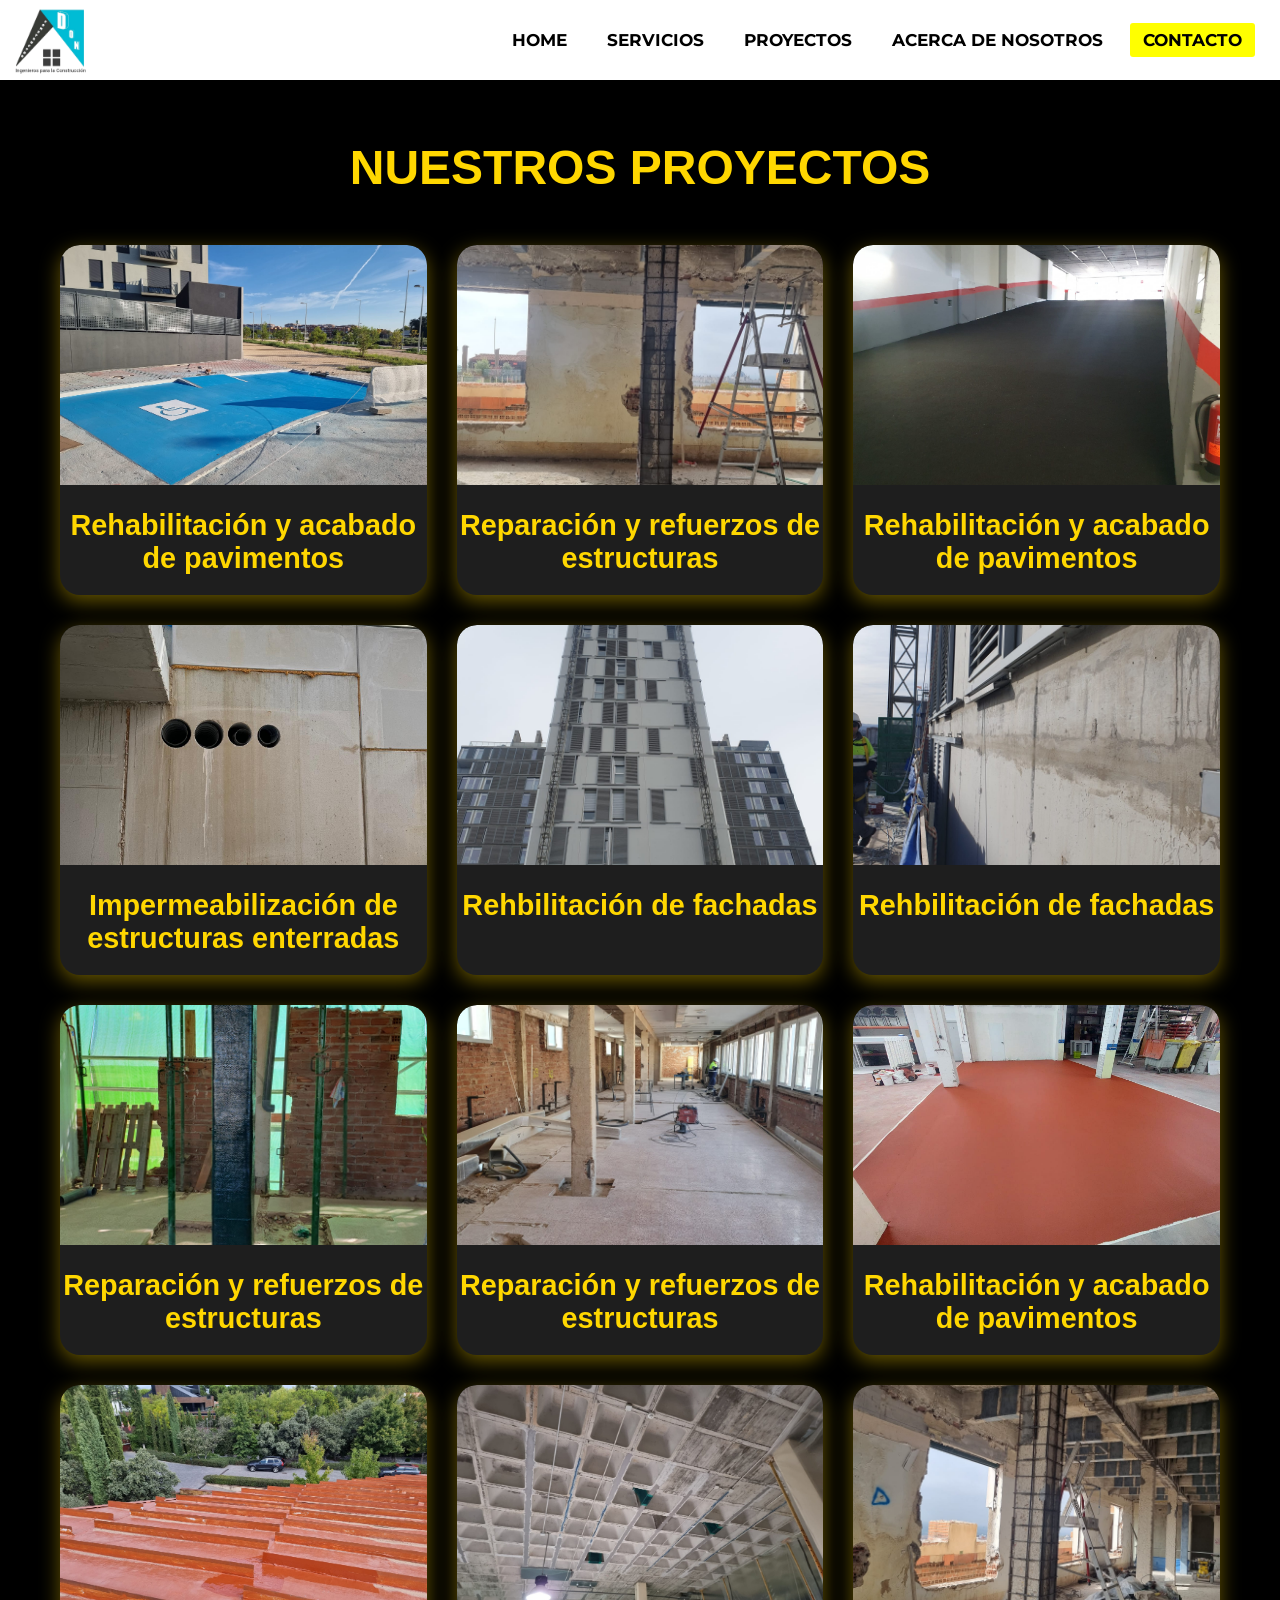
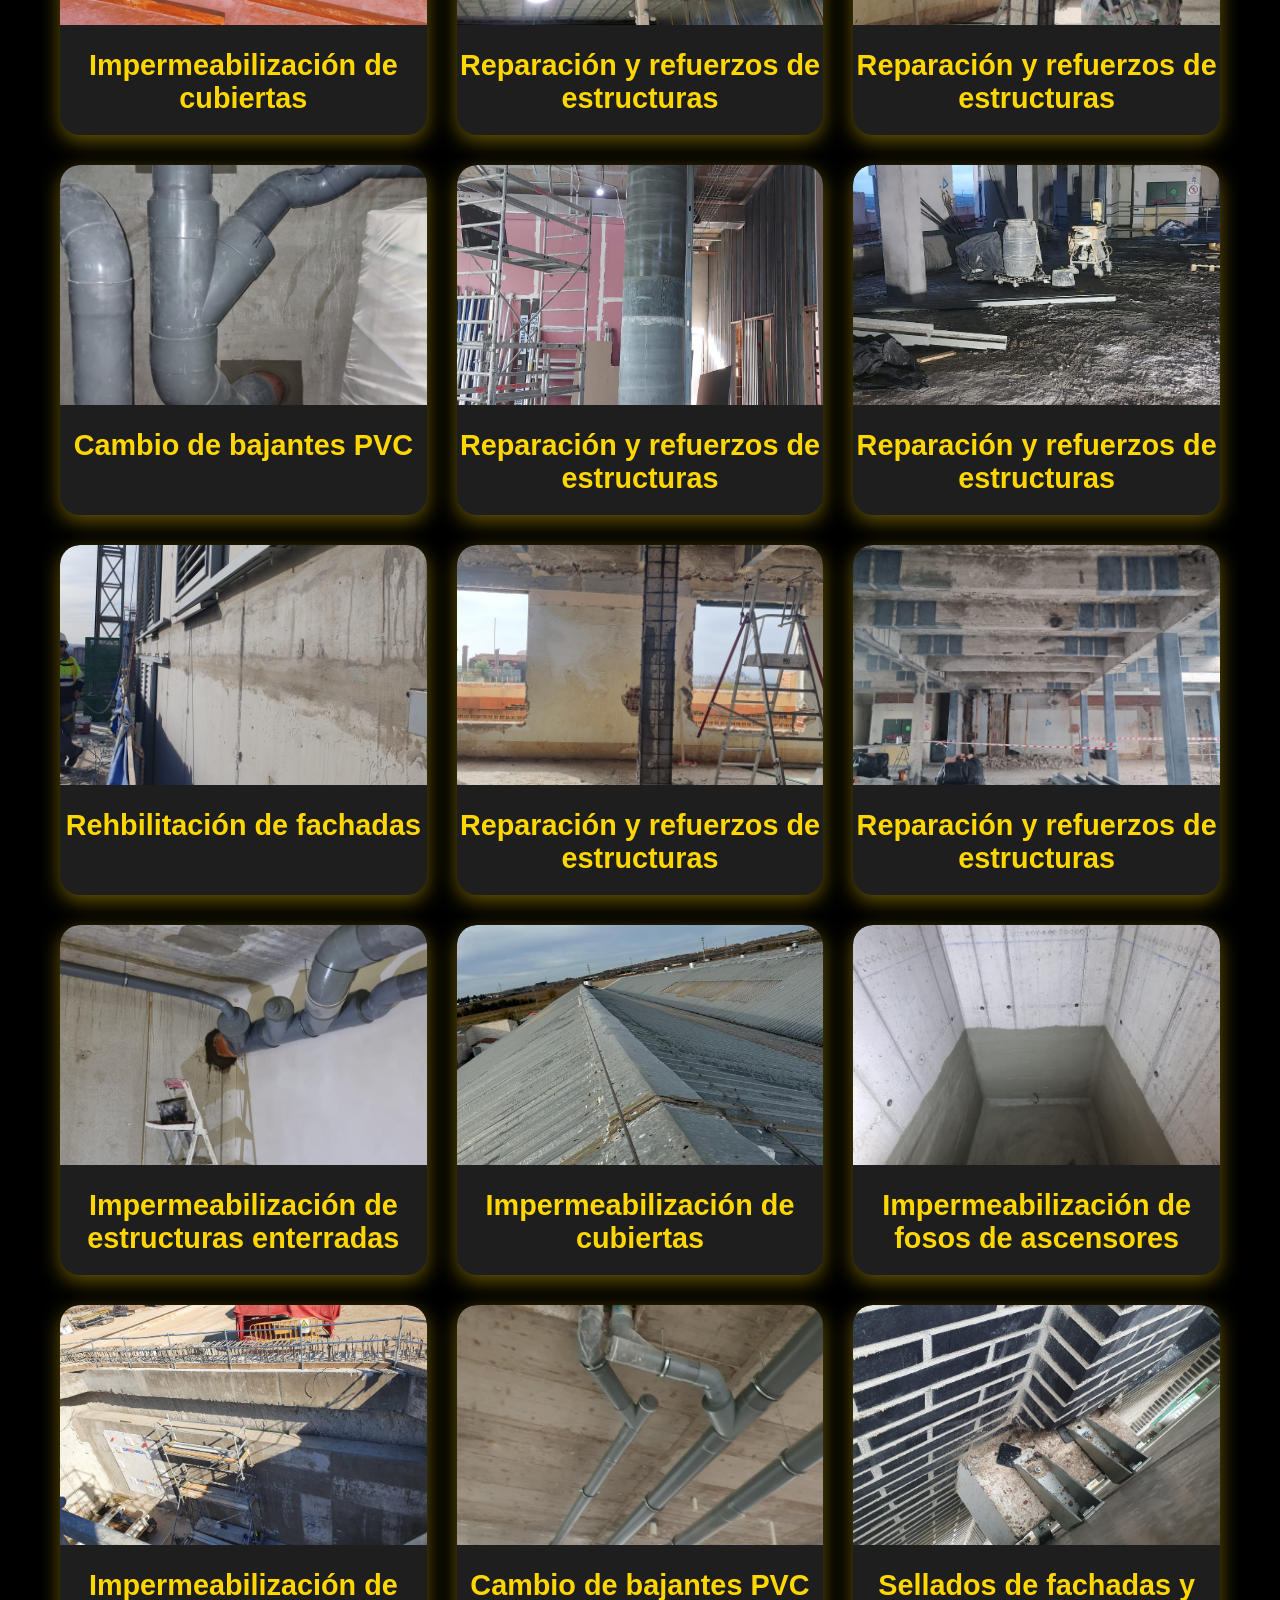
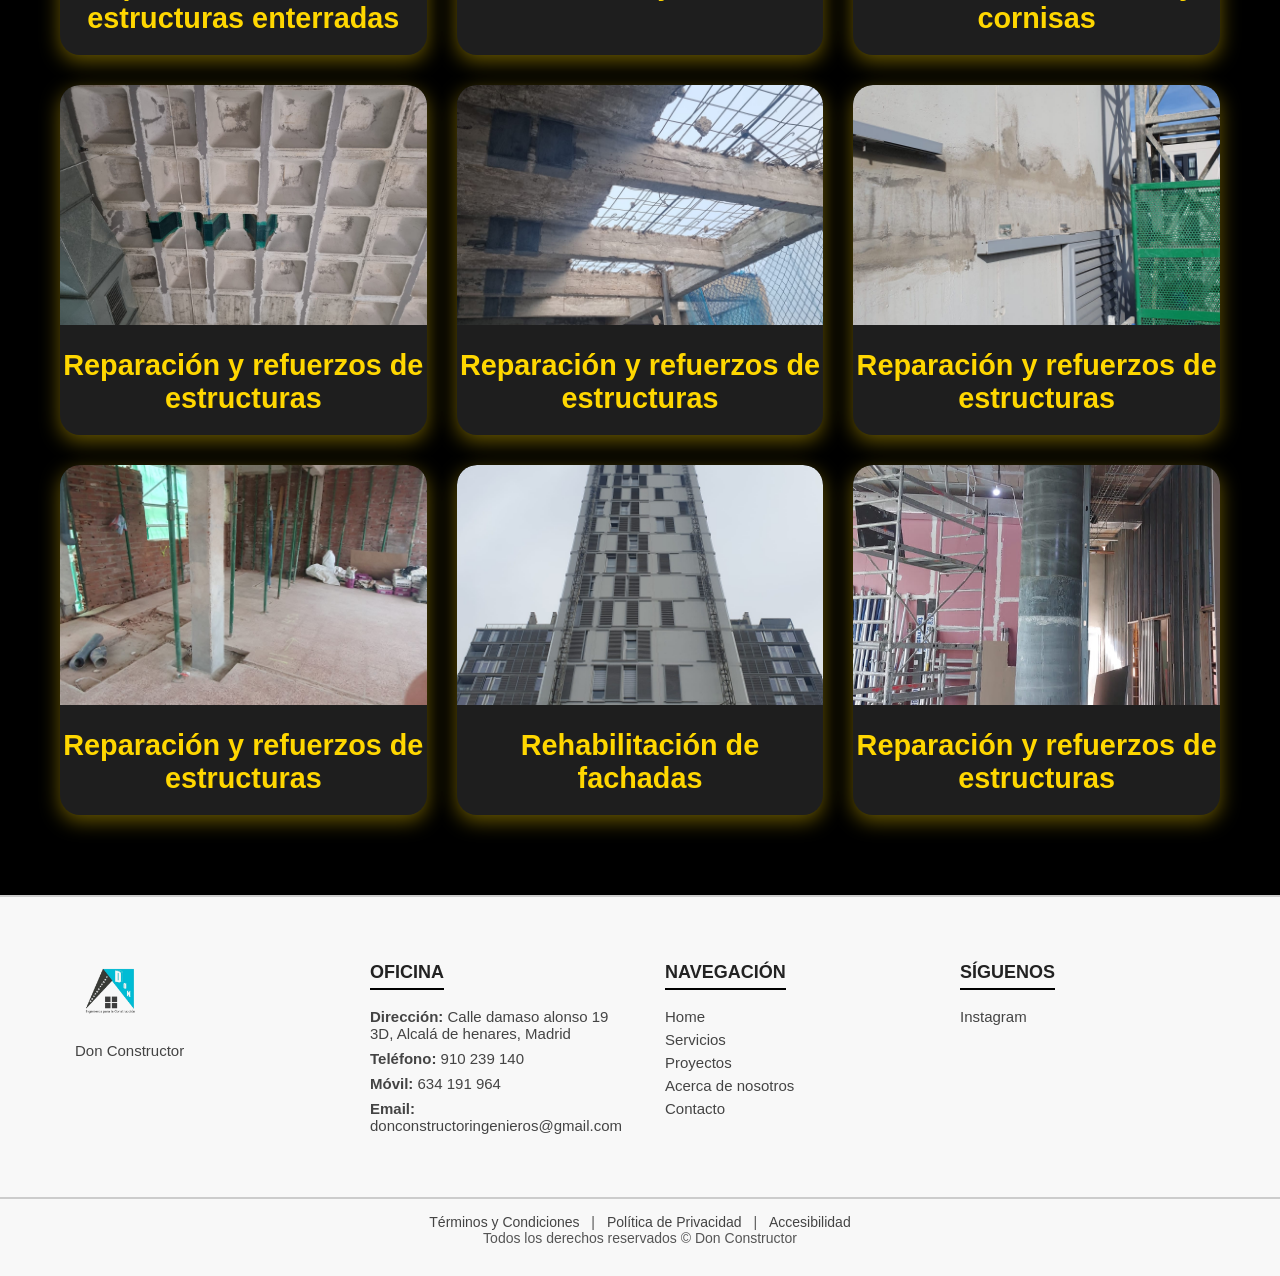
==== proyectos.html @ eb8e9ff9 "Add files via upload" ====
<!DOCTYPE html>
<html lang="en">
<head>
    <meta charset="UTF-8">
    <meta name="viewport" content="width=device-width, initial-scale=1.0">
    <title>Don constructor</title>
    <link rel="icon" href="imagenes/logo.ico">
    <link rel="stylesheet" href="style.css">
    <link rel="stylesheet" href="https://cdnjs.cloudflare.com/ajax/libs/font-awesome/5.15.3/css/all.min.css"/>
    <link rel="stylesheet" href="proyecto.css">
</head>
<body>
    <nav>
        <input type= "checkbox" id="check">
        <label for="check" class="checkbtn">
            <i class="fas fa-bars"></i>
        </label>
        <label class="logo">
           <a class="inicio" href="#"><img src="imagenes/logo.png"></a> 
        </label>
        <ul>
            <li><a href="index.html">Home</a></li>
            <li><a href="servicios.html">Servicios</a></li>
            <li><a href="proyectos.html">Proyectos</a></li>
            <li><a href="aboutus.html">Acerca de nosotros</a></li>
            <li><a class="active" href="contacto.html">Contacto</a></li>
        </ul>
    </nav>
    <section class="projects-section">
        <h2>Nuestros proyectos</h2>
        <div class="projects-grid">
            <div class="project-card">
                <img src="imagenes/1.jpeg" alt="Proyecto 1">
                <h3>Rehabilitación y acabado de pavimentos</h3>
            </div>
            <div class="project-card">
                <img src="imagenes/2.jpeg" alt="Proyecto 2">
                <h3>Reparación y refuerzos de estructuras</h3>
            </div>
            <div class="project-card">
                <img src="imagenes/3.jpeg" alt="Proyecto 3">
                <h3>Rehabilitación y acabado de pavimentos</h3>
            </div>
            <div class="project-card">
                <img src="imagenes/4.jpeg" alt="Proyecto 4">
                <h3>Impermeabilización de estructuras enterradas</h3>
            </div>
            <div class="project-card">
                <img src="imagenes/5.jpeg" alt="Proyecto 5">
                <h3>Rehbilitación de fachadas</h3>
            </div>
            <div class="project-card">
                <img src="imagenes/6.jpeg" alt="Proyecto 6">
                <h3>Rehbilitación de fachadas</h3>
            </div>
            <div class="project-card">
                <img src="imagenes/7.jpeg" alt="Proyecto 7">
                <h3>Reparación y refuerzos de estructuras</h3>
            </div>
            <div class="project-card">
                <img src="imagenes/8.jpeg" alt="Proyecto 8">
                <h3>Reparación y refuerzos de estructuras</h3>
            </div>
            <div class="project-card">
                <img src="imagenes/9.jpeg" alt="Proyecto 9">
                <h3>Rehabilitación y acabado de pavimentos</h3>
            </div>
            <div class="project-card">
                <img src="imagenes/10.jpeg" alt="Proyecto 10">
                <h3>Impermeabilización de cubiertas</h3>
            </div>
            <div class="project-card">
                <img src="imagenes/11.jpeg" alt="Proyecto 11">
                <h3>Reparación y refuerzos de estructuras</h3>
            </div>
            <div class="project-card">
                <img src="imagenes/12.jpeg" alt="Proyecto 12">
                <h3>Reparación y refuerzos de estructuras</h3>
            </div>
            <div class="project-card">
                <img src="imagenes/13.jpeg" alt="Proyecto 13">
                <h3>Cambio de bajantes PVC</h3>
            </div>
            <div class="project-card">
                <img src="imagenes/14.jpeg" alt="Proyecto 14">
                <h3>Reparación y refuerzos de estructuras</h3>
            </div>
            <div class="project-card">
                <img src="imagenes/15.jpeg" alt="Proyecto 15">
                <h3>Reparación y refuerzos de estructuras</h3>
            </div>
            <div class="project-card">
                <img src="imagenes/16.jpeg" alt="Proyecto 16">
                <h3>Rehbilitación de fachadas</h3>
            </div>
            <div class="project-card">
                <img src="imagenes/17.jpeg" alt="Proyecto 17">
                <h3>Reparación y refuerzos de estructuras</h3>
            </div>
            <div class="project-card">
                <img src="imagenes/18.jpeg" alt="Proyecto 18">
                <h3>Reparación y refuerzos de estructuras</h3>
            </div>
            <div class="project-card">
                <img src="imagenes/19.jpeg" alt="Proyecto 19">
                <h3>Impermeabilización de estructuras enterradas</h3>
            </div>
            <div class="project-card">
                <img src="imagenes/20.jpeg" alt="Proyecto 20">
                <h3>Impermeabilización de cubiertas</h3>
            </div>
            <div class="project-card">
                <img src="imagenes/21.jpeg" alt="Proyecto 21">
                <h3>Impermeabilización de fosos de ascensores</h3>
            </div>
            <div class="project-card">
                <img src="imagenes/22.jpeg" alt="Proyecto 22">
                <h3>Impermeabilización de estructuras enterradas</h3>
            </div>
            <div class="project-card">
                <img src="imagenes/23.jpeg" alt="Proyecto 23">
                <h3>Cambio de bajantes PVC</h3>
            </div>
            <div class="project-card">
                <img src="imagenes/24.jpeg" alt="Proyecto 24">
                <h3>Sellados de fachadas y cornisas</h3>
            </div>
            <div class="project-card">
                <img src="imagenes/25.jpeg" alt="Proyecto 25">
                <h3>Reparación y refuerzos de estructuras</h3>
            </div>
            <div class="project-card">
                <img src="imagenes/26.jpeg" alt="Proyecto 26">
                <h3>Reparación y refuerzos de estructuras</h3>
            </div>
            <div class="project-card">
                <img src="imagenes/27.jpeg" alt="Proyecto 27">
                <h3>Reparación y refuerzos de estructuras</h3>
            </div>
            <div class="project-card">
                <img src="imagenes/28.jpeg" alt="Proyecto 28">
                <h3>Reparación y refuerzos de estructuras</h3>
            </div>
            <div class="project-card">
                <img src="imagenes/29.jpeg" alt="Proyecto 29">
                <h3>Rehabilitación de fachadas</h3>
            </div>
            <div class="project-card">
                <img src="imagenes/30.jpeg" alt="Proyecto 30">
                <h3>Reparación y refuerzos de estructuras</h3>
            </div>
        </div>
    </section>
    
    

    <footer>
        <div class="footer-container">
            <div class="footer-section logo-section">
                <a class="inicio" href="#">
                    <img src="imagenes/logo.png" alt="Company Logo">
                </a>
                <p>Don Constructor</p>
            </div>
    
            <div class="footer-section">
                <h4>OFICINA</h4>
                <p><strong>Dirección:</strong> Calle damaso alonso 19 3D, Alcalá de henares, Madrid</p>
                <p><strong>Teléfono:</strong> 910 239 140</p>
                <p><strong>Móvil:</strong> 634 191 964</p>
                <p><strong>Email:</strong> donconstructoringenieros@gmail.com </p>
            </div>
    
            <div class="footer-section">
                <h4>NAVEGACIÓN</h4>
                <ul>
                    <li><a href="index.html">Home</a></li>
                    <li><a href="servicios.html">Servicios</a></li>
                    <li><a href="proyecto.css">Proyectos</a></li>
                    <li><a href="aboutus.html">Acerca de nosotros</a></li>
                    <li><a href="contacto.html">Contacto</a></li>
                </ul>
            </div>
    
            <div class="footer-section">
                <h4>SÍGUENOS</h4>
                <ul>
                    <li><a href="https://www.instagram.com/donconsingcons?igsh=ajYzaHhlOGl1dndk" target="_blank">Instagram</a><li>
                </ul>
                
            </div>
        </div>
    
        <div class="footer-bottom">
            <p>
                <a href="terminos.html">Términos y Condiciones</a> |
                <a href="privacidad.html">Política de Privacidad</a> |
                <a href="accesibilidad.html">Accesibilidad</a>
            </p>
            <p>Todos los derechos reservados © Don Constructor</p>
        </div>
    </footer>
    
    




        
</body>

</html>
---- style.css ----
@import url('https://fonts.googleapis.com/css2?family=Montserrat:ital,wght@0,100..900;1,100..900&display=swap');



*{
    padding: 0;
    margin: 0;
    text-decoration: none;
    list-style: none;
    box-sizing: border-box;
}

body{
    height: auto;
    padding-top: 80px;
    background-color: #f0f0f0;
    font-family: "Montserrat", serif;
   
  }


nav {
    position: fixed;   
    top: 0;
    left: 0;
    width: 100%;
    background: white;
    height: 80px;
    z-index: 100; 
}

.logo img {
    max-height: 100px;
    width: auto;
    image-rendering: crisp-edges;
}


nav ul{
    float: right;
    margin-right: 20px;
}

nav ul li{
    display: inline-block;
    line-height: 80px;
    margin: 0 5px;
}

nav ul li a{
    color: black;
    font-size: 17px;
    padding: 7px 13px;
    border-radius: 3px;
    text-transform: uppercase;
    font-weight: bold;
}

a.active,a:hover{
    background: yellow;
     transition: 0.5s;
}

.inicio {
    background: none !important; 
    border: none; 
    padding: 0; 
}


.checkbtn {
    font-size: 30px;
    color: black;
    float: right;
    line-height: 80px;
    margin-right: 40px;
    cursor: pointer;
    display: none;
    transition: transform 0.3s ease-in-out, color 0.3s ease-in-out;
    
}



#check{
    display: none;
}

@media (max-width: 952px) {
    label.logo {
        font-size: 30px;
        font-weight: bold;
        color: #FFD700; 
        transition: color 0.3s ease-in-out;
    }


 
        .inicio {
            outline: none !important; 
            border: none !important; 
            box-shadow: none !important; 
        }
    
    


    
    
    nav ul li a {
        font-size: 16px;
        color: #FFC107; 
        text-decoration: none;
        padding: 8px 12px;
        border-radius: 4px;
        transition: all 0.3s ease-in-out;
    }

    a.active,
    a:hover {
        color: #000000; 
        background: #FFD700; 
        box-shadow: 0px 4px 8px rgba(255, 215, 0, 0.3);
        transform: scale(1.05);
    }
}

@media (max-width: 858px) {
    .checkbtn {
        display: block;
        position: absolute;
        top: 10px;
        right: 20px;
        z-index: 100;
        cursor: pointer;
    }

   nav ul {
        position: fixed;
        width: 100%;
        height: 100vh;
        background: #222; 
        top: 0;
        left: -100%;
        display: flex;
        flex-direction: column;
        justify-content: center;
        align-items: center;
        opacity: 0;
        visibility: hidden;
        transition: all 0.5s ease-in-out;
    }

    nav ul li {
        margin: 25px 0;
        line-height: 30px;
    }

    nav ul li a {
        font-size: 20px;
        font-weight: bold;
        color: #FFD700;
        padding: 12px 18px;
        border-radius: 6px;
        transition: all 0.3s ease-in-out;
    }

    nav ul li a:hover,
    nav ul li a.active {
        background: #FFC107; 
        color: #000000; 
        box-shadow: 0px 5px 10px rgba(255, 193, 7, 0.5);
        transform: scale(1.05);
    }

    
    #check:checked ~ ul {
        left: 0;
        opacity: 1;
        visibility: visible;
    }
}


.hero {
    position: relative;
    width: 100%;
    height: 100vh;
    background: url('imagenes/home.jpeg') no-repeat center center/cover;
}

.overlay {
    position: absolute;
    top: 0;
    left: 0;
    width: 100%;
    height: 100%;
    background: rgba(0, 0, 0, 0.5);
}

.content {
    position: absolute;
    top: 50%;
    left: 10%;
    transform: translateY(-50%);
    color: white;
    background: rgba(0, 0, 0, 0.6);
    padding: 20px 30px;
    border-radius: 10px;
    box-shadow: 0 8px 15px rgba(0, 0, 0, 0.3);
    max-width: 500px; 
}

.content h1 {
    font-size: 48px;
    font-weight: bold;
}

.content p {
    font-size: 18px;
    margin-top: 10px;
}

.cta-button {
    margin-top: 20px;
    background: yellow;
    color: black;
    padding: 10px 20px;
    border: none;
    font-size: 16px;
    cursor: pointer;
    transition: 0.3s ease;
}

.cta-button:hover {
    background: orange;
}

.shapes {
    position: absolute;
    bottom: 20px;
    right: 20px;
    display: flex;
    flex-wrap: wrap;
}

.shape {
    width: 50px;
    height: 50px;
    background: yellow;
    transform: rotate(45deg);
    margin: 5px;
}


@media (max-width: 768px) {
    .content {
        left: 5%;
        right: 5%;
        text-align: center;
        padding: 15px;
    }

    .content h1 {
        font-size: 32px;
    }

    .content p {
        font-size: 16px;
    }

    .cta-button {
        width: 100%;
        font-size: 14px;
    }

    .shapes {
        justify-content: center;
        bottom: 10px;
        right: auto;
        left: 50%;
        transform: translateX(-50%);
    }

    .shape {
        width: 30px;
        height: 30px;
    }
}

@media (max-width: 480px) {
    .content {
        padding: 10px;
    }

    .content h1 {
        font-size: 24px;
    }

    .content p {
        font-size: 14px;
    }

    .cta-button {
        font-size: 12px;
        padding: 8px 15px;
    }

    .shape {
        width: 20px;
        height: 20px;
    }
}



  
.container {
    width: 90%;
    max-width: 1200px; 
    margin: auto;
    padding: 20px;
    text-align: center; 
}


.btn {
    display: inline-block;
    background-color: black;
    color: white;
    padding: 10px 20px;
    text-decoration: none;
    font-weight: bold;
    transition: 0.3s ease;
}

.btn:hover {
    background-color: #333;
}


.grid {
    display: flex;
    justify-content: center;
    gap: 20px;
    margin-top: 20px;
    flex-wrap: wrap; 
}


.card {
    width: 300px;
    background: #f9f9f9;
    padding: 10px;
    border-radius: 10px;
    box-shadow: 0 5px 10px rgba(0, 0, 0, 0.1);
    transition: transform 0.3s ease;
}

.card:hover {
    transform: scale(1.05);
}

.card img {
    width: 100%;
    height: 200px;
    object-fit: cover;
    border-radius: 5px;
}

.card h3, .card p {
    text-align: center; 
}


@media (max-width: 768px) {
    .container {
        width: 95%; 
    }

    .grid {
        flex-direction: column;
        align-items: center;
    }

    .card {
        width: 90%; 
    }

    .btn {
        width: 100%;
        padding: 12px;
        font-size: 14px;
    }
}

@media (max-width: 480px) {
    .card {
        width: 100%;
    }

    .card h3 {
        font-size: 18px;
    }

    .card p {
        font-size: 14px;
    }
}

.about-section {
    position: relative;
    display: flex;
    align-items: center;
    justify-content: flex-start;
    height: 100vh;
    background-image: url('imagenes/about.jpeg');
    background-size: cover;
    background-position: center;
    color: white;
    padding: 0 50px;
    box-shadow: inset 0 0 0 1000px rgba(0, 0, 0, 0.5);
}


.about-content {
    max-width: 600px;
    background: rgba(0, 0, 0, 0.6);
    padding: 20px 30px;
    border-radius: 10px;
    box-shadow: 0 8px 15px rgba(0, 0, 0, 0.3);
}

.about-content h1 {
    font-size: 3.5rem;
    margin-bottom: 20px;
    color: #ffdd57;
}

.about-content p {
    font-size: 1.3rem;
    margin-bottom: 30px;
    line-height: 1.8;
    color: #f0f0f0;
}


.learn-more {
    display: inline-flex;
    align-items: center;
    font-size: 1.1rem;
    font-weight: bold;
    text-decoration: none;
    background-color: #ffdd57;
    color: black;
    padding: 12px 25px;
    border-radius: 8px;
    transition: transform 0.3s ease, box-shadow 0.3s ease;
    box-shadow: 0 4px 10px rgba(0, 0, 0, 0.2);
}

.learn-more:hover {
    transform: scale(1.1);
    box-shadow: 0 6px 15px rgba(0, 0, 0, 0.3);
}

.learn-more::after {
    content: '\2192';
    margin-left: 10px;
    font-size: 1.3rem;
}


@media (max-width: 1024px) {
    .about-section {
        padding: 0 30px;
    }

    .about-content {
        max-width: 500px;
    }

    .about-content h1 {
        font-size: 3rem;
    }

    .about-content p {
        font-size: 1.2rem;
    }
}

@media (max-width: 768px) {
    .about-section {
        flex-direction: column;
        text-align: center;
        justify-content: center;
        padding: 20px;
    }

    .about-content {
        max-width: 90%;
        padding: 15px;
    }

    .about-content h1 {
        font-size: 2.5rem;
    }

    .about-content p {
        font-size: 1.1rem;
    }

    .learn-more {
        font-size: 1rem;
        padding: 10px 20px;
    }
}

@media (max-width: 480px) {
    .about-content h1 {
        font-size: 2rem;
    }

    .about-content p {
        font-size: 1rem;
    }

    .learn-more {
        font-size: 0.9rem;
        padding: 8px 15px;
    }
}


        .projects {
            padding: 50px 20px;
            text-align: center;
            color: black;
            margin: 20px auto;
            max-width: 80%;
        }
        .more-projects {
            display: inline-block;
            margin-bottom: 40px;
            font-weight: bold;
            text-decoration: none;
            color: black;
            display: inline-flex;
            align-items: center;
            font-size: 1.1rem;
            font-weight: bold;
            text-decoration: none;
            background-color: #ffdd57;
            color: black;
            padding: 12px 25px;
            border-radius: 8px;
            transition: transform 0.3s ease, box-shadow 0.3s ease;
            box-shadow: 0 4px 10px rgba(0, 0, 0, 0.2);
        }

        .more-projects:hover {
            transform: scale(1.1);
            box-shadow: 0 6px 15px rgba(0, 0, 0, 0.3);
        }

        .more-projects::after {
            content: '\2192';
            margin-left: 10px;
            font-size: 1.3rem;
        }
        
        .projects h1, .projects .more-projects {
            margin-bottom: 20px;
            
        }

        .carousel {
            position: relative;
            max-width: 60%;
            margin: auto;
            overflow: hidden;
        }
        .carousel img {
            width: 100%;
            height: 400px;
            object-fit: cover;
            display: none;
            transition: opacity 0.5s ease-in-out;
        }
        .carousel img.active {
            display: block;
            opacity: 1;
        }
        .carousel-controls {
            position: absolute;
            width: 100%;
            top: 50%;
            transform: translateY(-50%);
            display: flex;
            justify-content: space-between;
            align-items: center;
            padding: 0 10px;
        }
        .prev, .next {
            background-color: rgba(0, 0, 0, 0.5);
            color: white;
            border: none;
            padding: 15px;
            cursor: pointer;
            font-size: 24px;
            border-radius: 50%;
            transition: background 0.3s, transform 0.2s;
            display: flex;
            align-items: center;
            justify-content: center;
            width: 50px;
            height: 50px;
        }
        .prev:hover, .next:hover {
            background-color: rgba(0, 0, 0, 0.8);
            transform: scale(1.1);
        }
        .indicators {
            display: flex;
            justify-content: center;
            margin-top: 10px;
        }
        .indicator {
            width: 12px;
            height: 12px;
            margin: 0 5px;
            background-color: black;
            border-radius: 50%;
            opacity: 0.5;
            transition: opacity 0.3s;
            cursor: pointer;
        }
        .indicator.active {
            opacity: 1;
        }

        @media (max-width: 1024px) {
            .projects {
                max-width: 90%;
            }
        
            .carousel {
                max-width: 80%;
            }
        
            .carousel img {
                height: 350px;
            }
        }
        
        @media (max-width: 768px) {
            .projects {
                padding: 40px 15px;
            }
        
            .carousel {
                max-width: 90%;
            }
        
            .carousel img {
                height: 300px;
            }
        
            .prev, .next {
                width: 40px;
                height: 40px;
                font-size: 20px;
            }
        
            .more-projects {
                font-size: 1rem;
                padding: 10px 20px;
            }
        }
        
        @media (max-width: 480px) {
            .carousel {
                max-width: 100%;
            }
        
            .carousel img {
                height: 250px;
            }
        
            .prev, .next {
                width: 35px;
                height: 35px;
                font-size: 18px;
            }
        
            .indicator {
                width: 10px;
                height: 10px;
            }
        
            .more-projects {
                font-size: 0.9rem;
                padding: 8px 15px;
            }
        }


        footer {
            background-color: #f8f8f8;
            padding: 30px 0;
            text-align: center;
            border-top: 2px solid #ccc;
            font-family: Arial, sans-serif;
        }
        
        
        .footer-container {
            display: grid;
            grid-template-columns: repeat(auto-fit, minmax(250px, 1fr)); 
            gap: 20px; 
            max-width: 1200px;
            margin: 0 auto;
            padding: 20px;
            text-align: left;
        }
        
        
        .footer-section {
            padding: 15px;
        }
        
       
        .footer-section h4 {
            font-size: 18px;
            font-weight: bold;
            text-transform: uppercase;
            color: #222;
            margin-bottom: 10px;
            border-bottom: 2px solid #000;
            display: inline-block;
            padding-bottom: 5px;
        }
        
        
        .footer-section p,
        .footer-section ul {
            font-size: 15px;
            color: #444;
            margin: 8px 0;
        }
        
        
        .footer-section ul {
            list-style: none;
            padding: 0;
        }
        
        .footer-section ul li {
            margin: 6px 0;
        }
        
        .footer-section ul li a {
            text-decoration: none;
            color: #444;
            transition: all 0.3s ease-in-out;
        }
        
        .footer-section ul li a:hover {
            color: #000;
            font-weight: bold;
            text-decoration: underline;
        }
        
        
        .footer-section img {
            width: 70px;
            display: block;
            margin-bottom: 10px;
        }
        
        
        .footer-bottom {
            margin-top: 20px;
            padding-top: 15px;
            border-top: 2px solid #ccc;
            font-size: 14px;
            color: #555;
        }
        
        
        .footer-bottom a {
            text-decoration: none;
            color: #444;
            margin: 0 8px;
            transition: color 0.3s ease;
        }
        
        .footer-bottom a:hover {
            color: #000;
            font-weight: bold;
        }
        
      
        @media screen and (max-width: 768px) {
            .footer-container {
                text-align: center;
            }
        
            .footer-section {
                width: 100%;
            }
        
            .footer-section ul {
                padding: 0;
            }
        
            .footer-section ul li {
                display: block;
            }
        
            .footer-section img {
                margin: 0 auto;
            }
        }
---- proyecto.css ----
@import url('https://fonts.googleapis.com/css2?family=Montserrat:ital,wght@0,100..900;1,100..900&display=swap');

.projects-section {
    text-align: center;
    padding: 60px 20px;
    background-color: #000000; 
    color: #FFD700;
    font-family: 'Poppins', sans-serif;
}

body {
    background-color: #121212; 
    color: #ffffff;
    font-family: "Montserrat", serif;
}

.projects-section h2 {
    font-size: 3rem;
    margin-bottom: 30px;
    color: #FFD700; 
    font-weight: bold;
    text-transform: uppercase;
}

.projects-grid {
    display: grid;
    grid-template-columns: repeat(auto-fit, minmax(300px, 1fr));
    gap: 30px;
    max-width: 1200px;
    margin: auto;
    padding: 20px;
}


.project-card {
    background: #1e1e1e; 
    border-radius: 20px;
    box-shadow: 0 6px 20px rgba(255, 215, 0, 0.4);
    overflow: hidden;
    transition: transform 0.3s ease, box-shadow 0.3s ease;
    padding-bottom: 20px;
    text-align: center;
    position: relative;
}

.project-card:hover {
    transform: translateY(-12px);
    box-shadow: 0 12px 30px rgba(255, 215, 0, 0.6);
}

.project-card img {
    width: 100%;
    height: 240px;
    object-fit: cover;
    border-radius: 20px 20px 0 0;
}


.project-card h3 {
    font-size: 1.8rem;
    margin-top: 20px;
    color: #FFD700;
    font-weight: bold;
}


.project-description {
    position: absolute;
    bottom: 0;
    left: 0;
    width: 100%;
    background: rgba(0, 0, 0, 0.8);
    color: #FFD700;
    padding: 10px;
    font-size: 1rem;
    opacity: 0;
    transition: opacity 0.3s ease;
}

.project-card:hover .project-description {
    opacity: 1;
}


body {
    background-color: #1b1b1b; 
}


.about-us, .mission-vision {
    padding: 80px 0;
}

.container, .mission-container, .vision-container {
    display: flex;
    align-items: center;
    justify-content: space-between;
    max-width: 1200px;
    margin: auto;
    gap: 30px;
    padding: 25px 20px;
}

.about-content, .mission, .vision {
    flex: 1;
    background-color: #2d2d2d;
    padding: 40px;
    border-radius: 10px;
    box-shadow: 0 10px 20px rgba(0, 0, 0, 0.3);
    text-align: center;
    border-left: 6px solid #FFD700;
    transition: transform 0.3s ease-in-out;
}

.about-content:hover, .mission:hover, .vision:hover {
    transform: translateY(-5px);
}

h2 {
    font-size: 2.5rem;
    color: #FFD700;
    font-weight: bold;
    margin-bottom: 20px;
}

.text-content, .mission p, .vision p {
    font-size: 1.2rem;
    color: #ffffff;
    line-height: 1.6;
    text-align: center;
    transition: transform 0.3s ease-in-out;
}


.about-image, .mission-image, .vision-image {
    flex: 1;  
    display: flex;
    justify-content: center;
    align-items: center;
    margin-bottom: 30px; 
}


.about-image img, .mission-image img, .vision-image img {
    width: 100%;
    max-width: 350px;  
    height: auto;
    border-radius: 10px;
    object-fit: cover;
    box-shadow: 0 10px 20px rgba(0, 0, 0, 0.2);
    border: 4px solid #FFD700;
    transition: transform 0.3s ease-in-out;
}


.about-image img:hover, .mission-image img:hover, .vision-image img:hover {
    transform: scale(1.05);
}
.mission-vision {
    padding: 80px 0;
}


.mission-container .mission-image {
    order: 1;
}

.mission-container .mission {
    order: 2;
}


.vision-container .vision {
    order: 1;
}

.vision-container .vision-image {
    order: 2;
}


@media (max-width: 1024px) {
    h2 {
        font-size: 2.2rem;
    }

    .text-content, .mission p, .vision p {
        font-size: 1.1rem;
    }

    .about-content, .mission, .vision {
        padding: 30px;
    }

    .mission-container, .vision-container {
        gap: 20px;
        padding: 60px 20px;
    }
}

@media (max-width: 768px) {
    .container, .mission-container, .vision-container {
        flex-direction: column;
        text-align: center;
    }

    .mission-image, .vision-image {
        margin-bottom: 20px;
    }

    .about-image img, .mission-image img, .vision-image img {
        width: 90%;
        max-width: 350px;
    }
}

@media (max-width: 480px) {
    h2 {
        font-size: 2rem;
    }

    .text-content, .mission p, .vision p {
        font-size: 1rem;
    }

    .about-image img, .mission-image img, .vision-image img {
        width: 100%;
        max-width: 300px;
    }

    .about-content, .mission, .vision {
        padding: 25px;
    }
}
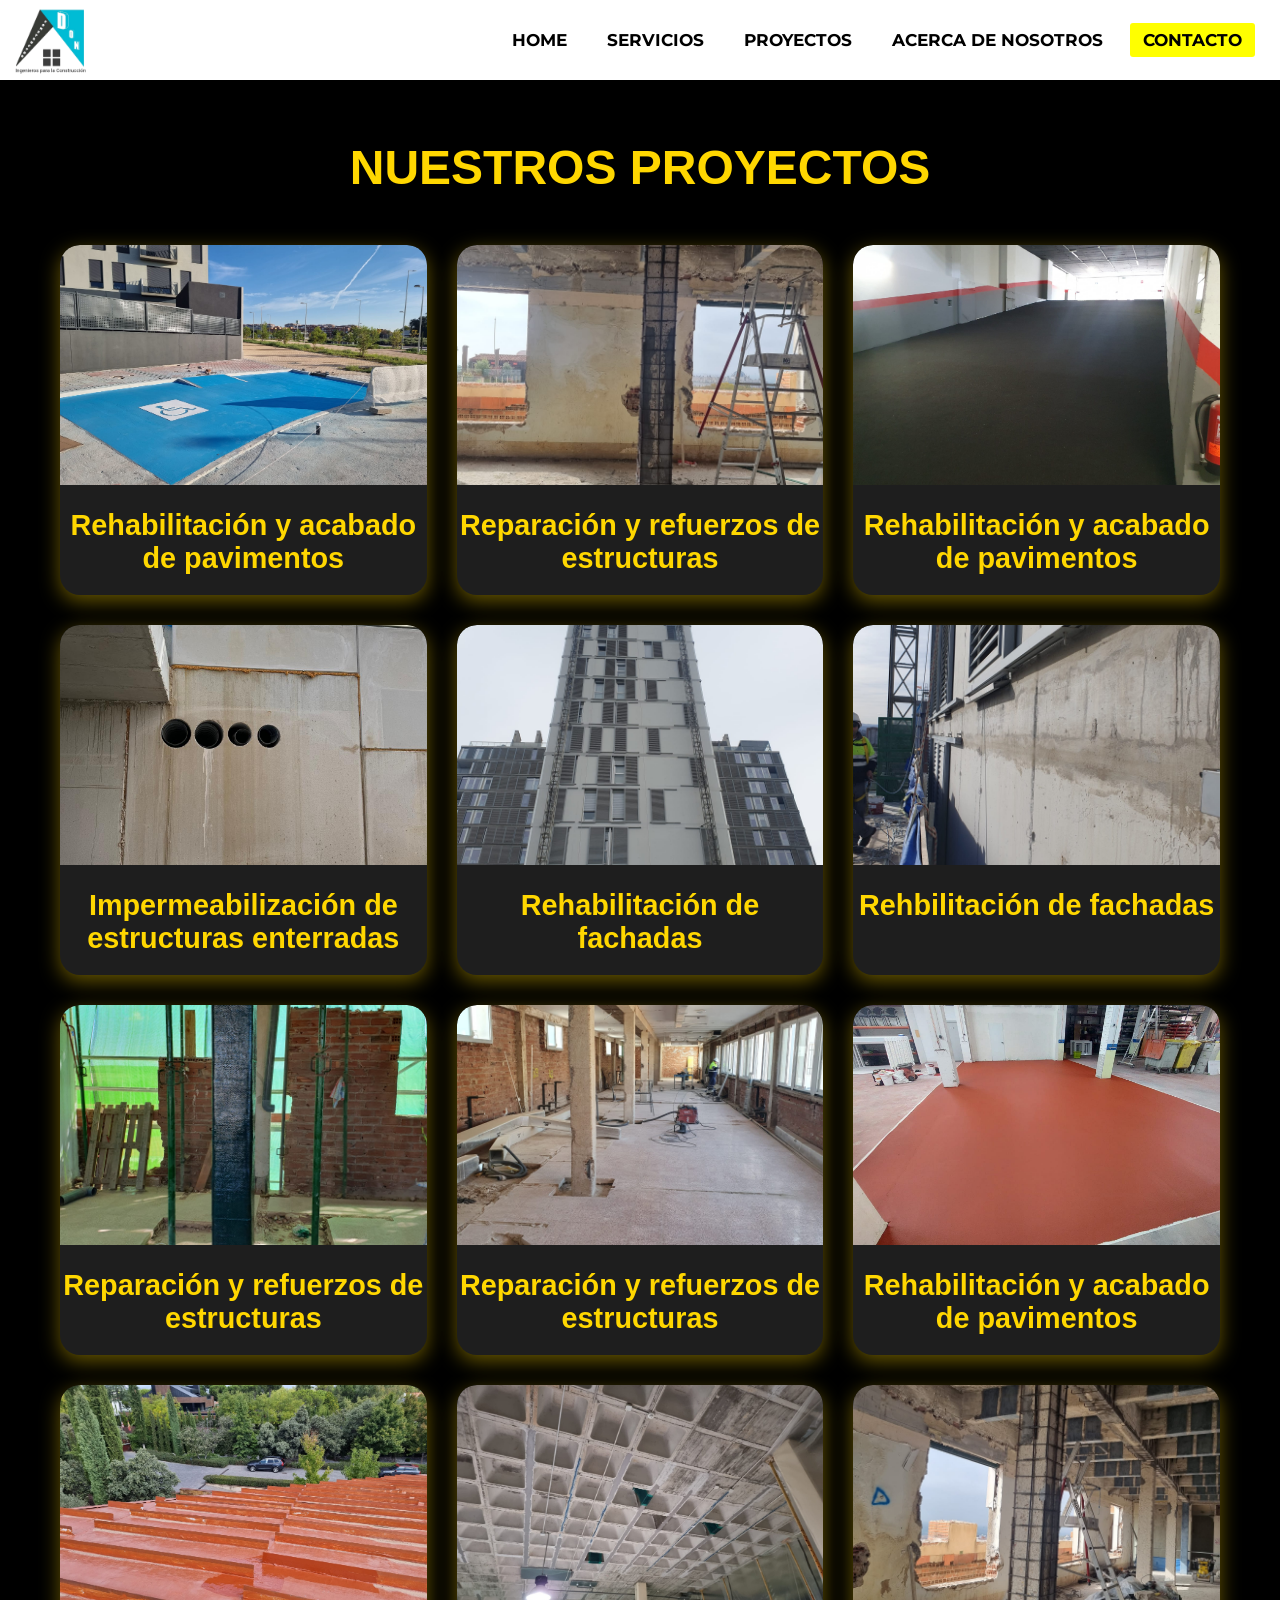
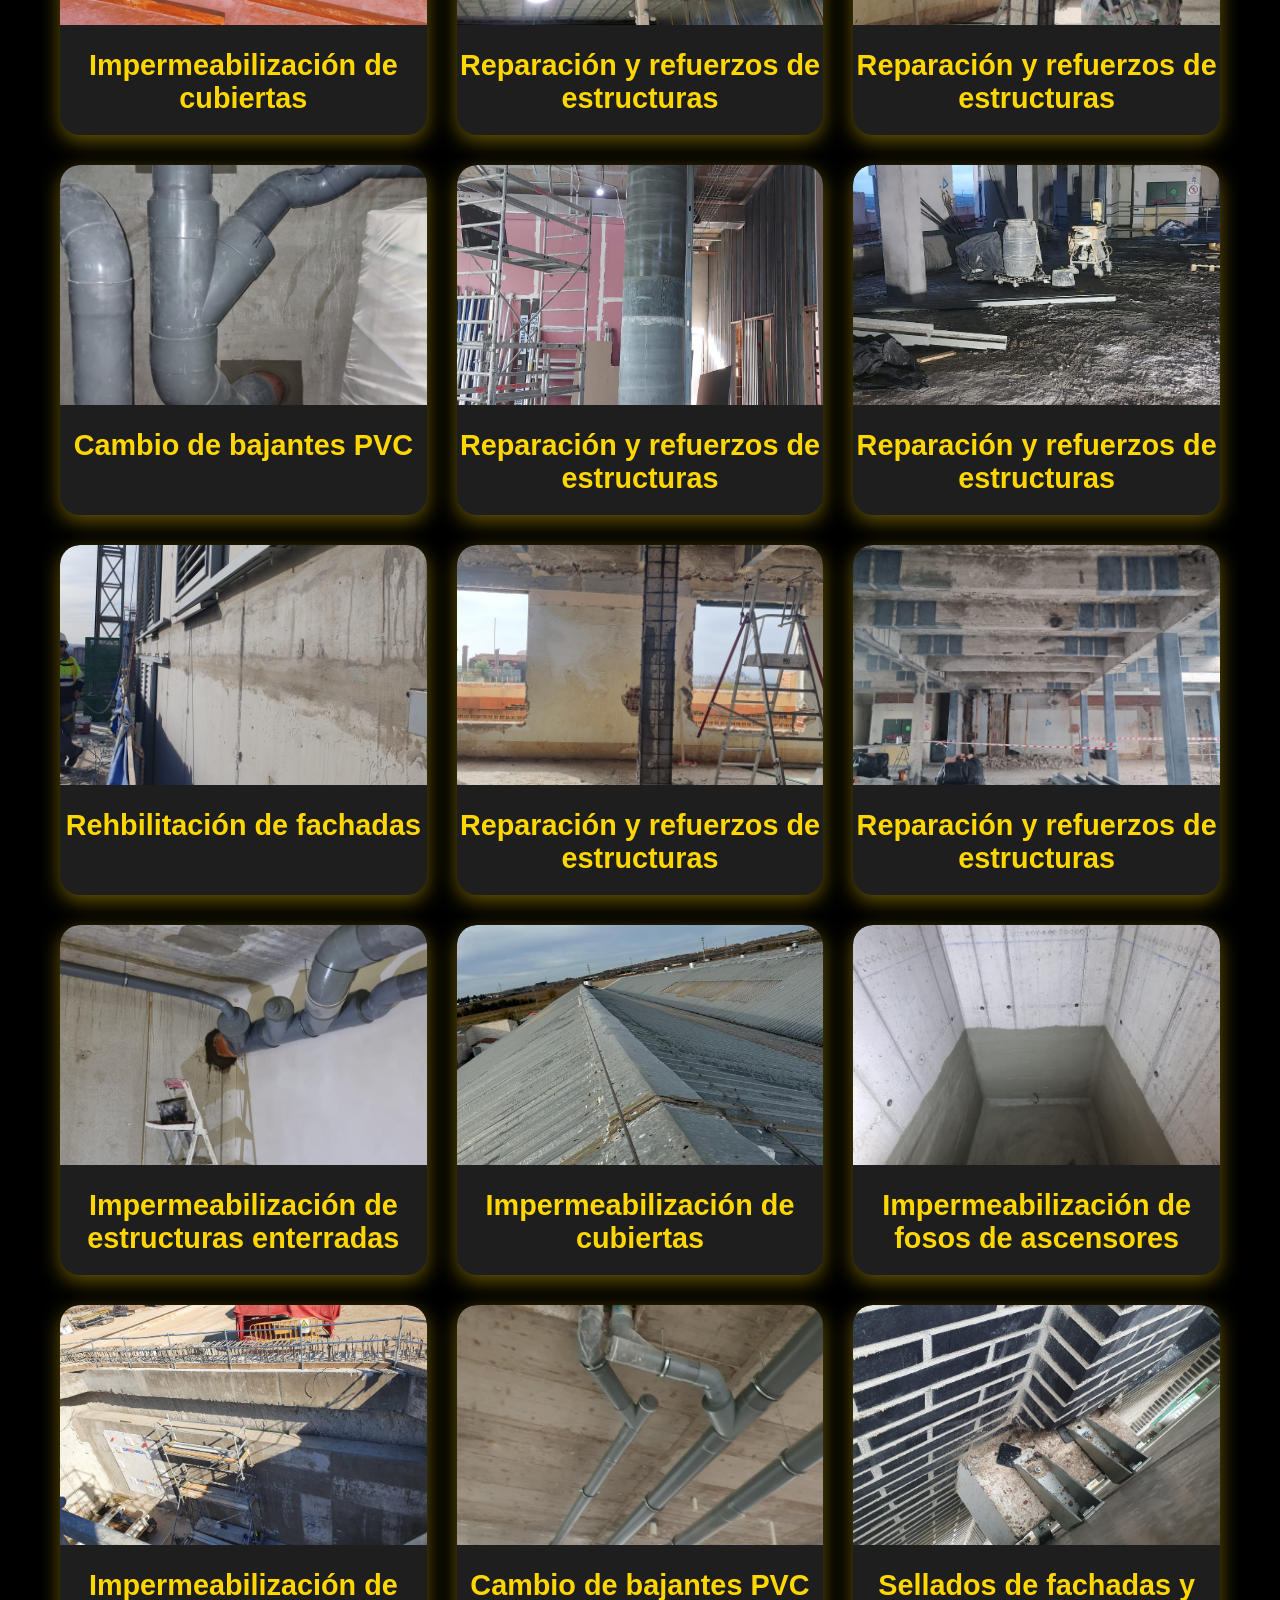
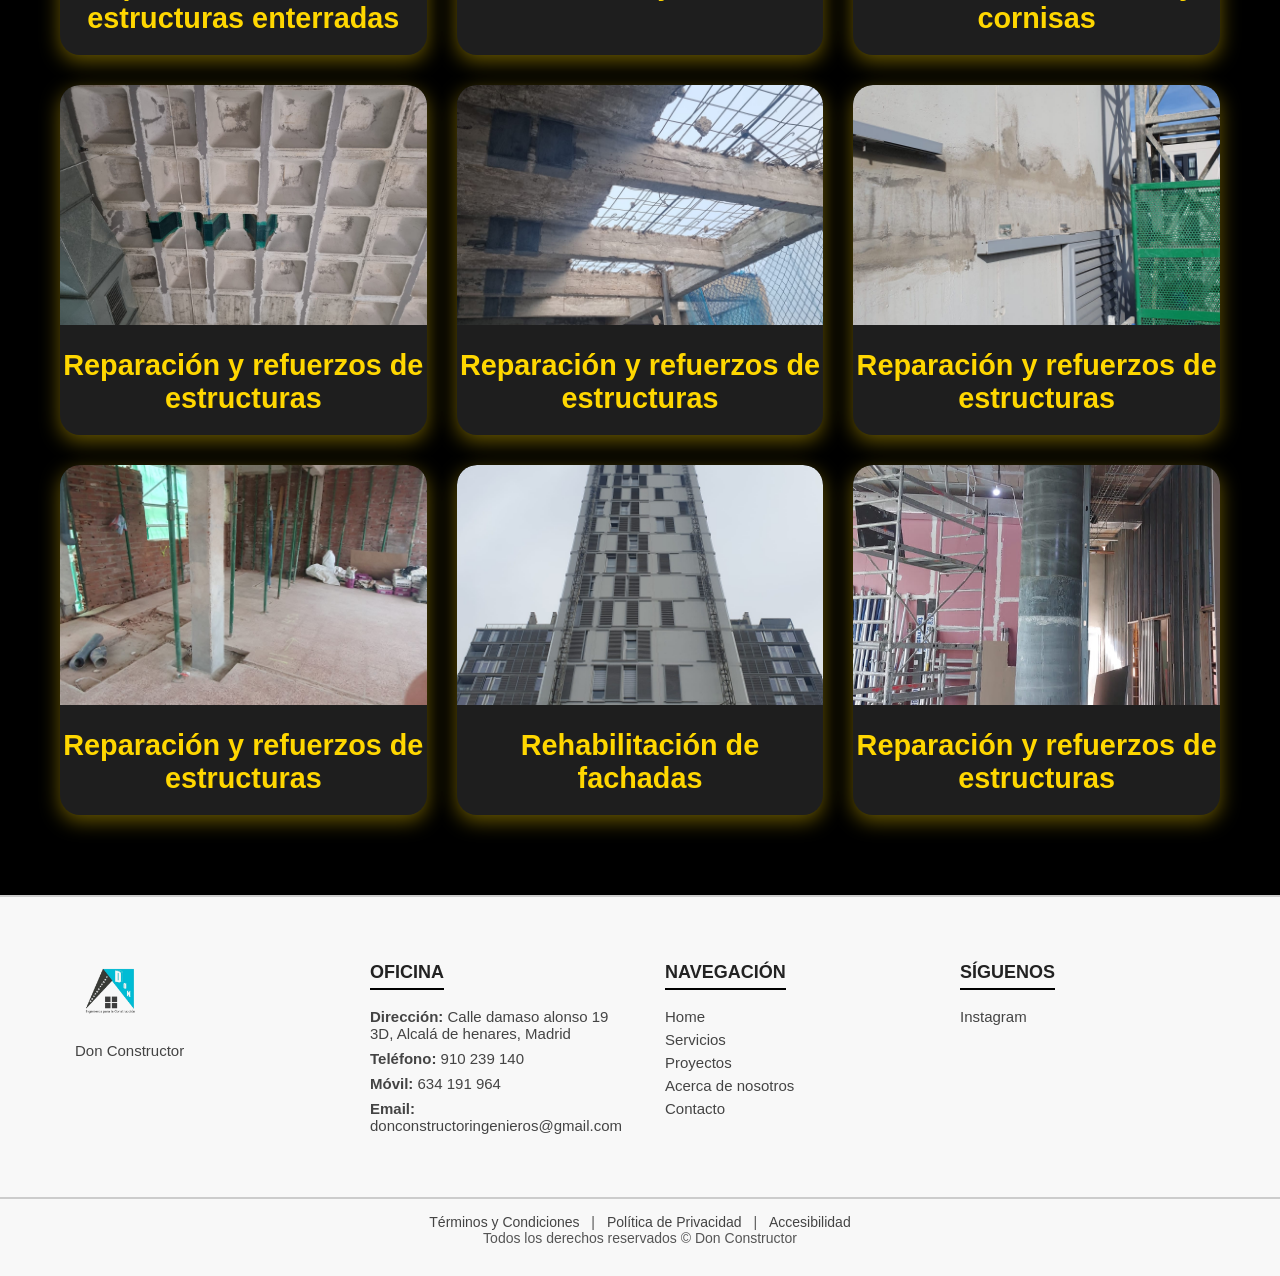
==== commit 3e963e33: "Update proyectos.html" ====
--- a/proyectos.html
+++ b/proyectos.html
@@ -47,7 +47,7 @@
             </div>
             <div class="project-card">
                 <img src="imagenes/5.jpeg" alt="Proyecto 5">
-                <h3>Rehbilitación de fachadas</h3>
+                <h3>Rehabilitación de fachadas</h3>
             </div>
             <div class="project-card">
                 <img src="imagenes/6.jpeg" alt="Proyecto 6">
@@ -209,4 +209,4 @@
         
 </body>
 
-</html>+</html>
